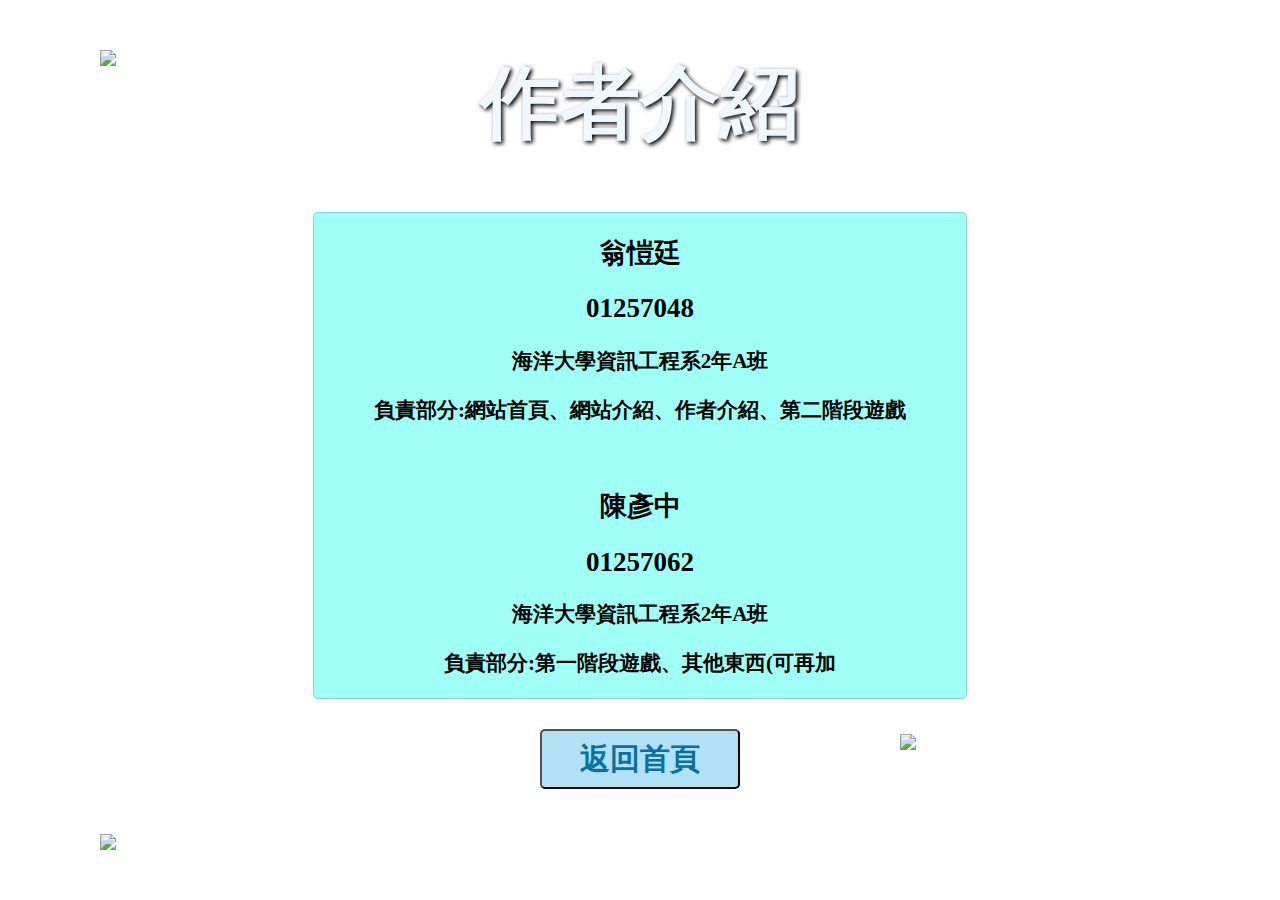
==== author_intro.html @ 5bc72a85 "Add files via upload" ====
<!DOCTYPE html>
<html lang="en">
<head>
    <meta charset="UTF-8">
    <meta name="viewport" content="width=device-width, initial-scale=1.0">
    <title>Author</title>
    <style>
        body {
            background-image: url("background/author_intro_background.jpg");
            background-size: cover;
        }
        h1 {
            color:aliceblue;
            text-shadow: 2px 2px 4px black;
            font-size: 80px;
            display: flex;
            justify-content: center;
            margin-top: 50px;
        }
        h2, h3 {
            display: flex;
            justify-content: center;
        }
        .word_container {   
            width: 50%;
            margin: 0 auto;
            border-radius: 5px;
            border: 1px solid skyblue;    
            background-color: rgb(159, 255, 247);
            font-size: large;
            font-weight: 500;
            padding-right: 10px;
            padding-left: 10px;
        }
        .container {
            display: flex;
            justify-content: center;
            padding: 30px;
        }
        button {
            font-size: 30px;
            font-weight: bold;
            color: rgb(7, 113, 161);
            background-color: rgb(176, 225, 245);
            border-radius: 5px;
            cursor: pointer;
            width: 200px;
            height: 60px;
        }
        .logo1 {
            position: absolute;
            bottom: 150px;
            right: 80px;
            width: 300px;
        }
        .logo2 {
            position: absolute;
            top: 50px;
            left: 100px;
            width: 200px;
        }
        .logo3 {
            position: absolute;
            bottom: 50px;
            left: 100px;
            width: 400px;
        }
    </style>
</head>
<body>
    <h1>作者介紹</h1>
    <div class="word_container">
        <h2>翁愷廷</h2>
        <h2>01257048</h2>
        <h3>海洋大學資訊工程系2年A班</h3>
        <h3>負責部分:網站首頁、網站介紹、作者介紹、第二階段遊戲</h3>
        <br>
        <h2>陳彥中</h2>
        <h2>01257062</h2>
        <h3>海洋大學資訊工程系2年A班</h3>
        <h3>負責部分:第一階段遊戲、其他東西(可再加</h3>
    </div>
    <div class="container">
        <button onclick="window.location.href='entrance.html';">返回首頁</button>
    </div>
    <img src="pokemon/pidgey.png" class="logo1">
    <img src="pokemon/pokeball.png" class="logo2">
    <img src="pokemon/charmander.png" class="logo3">
</body>
</html>
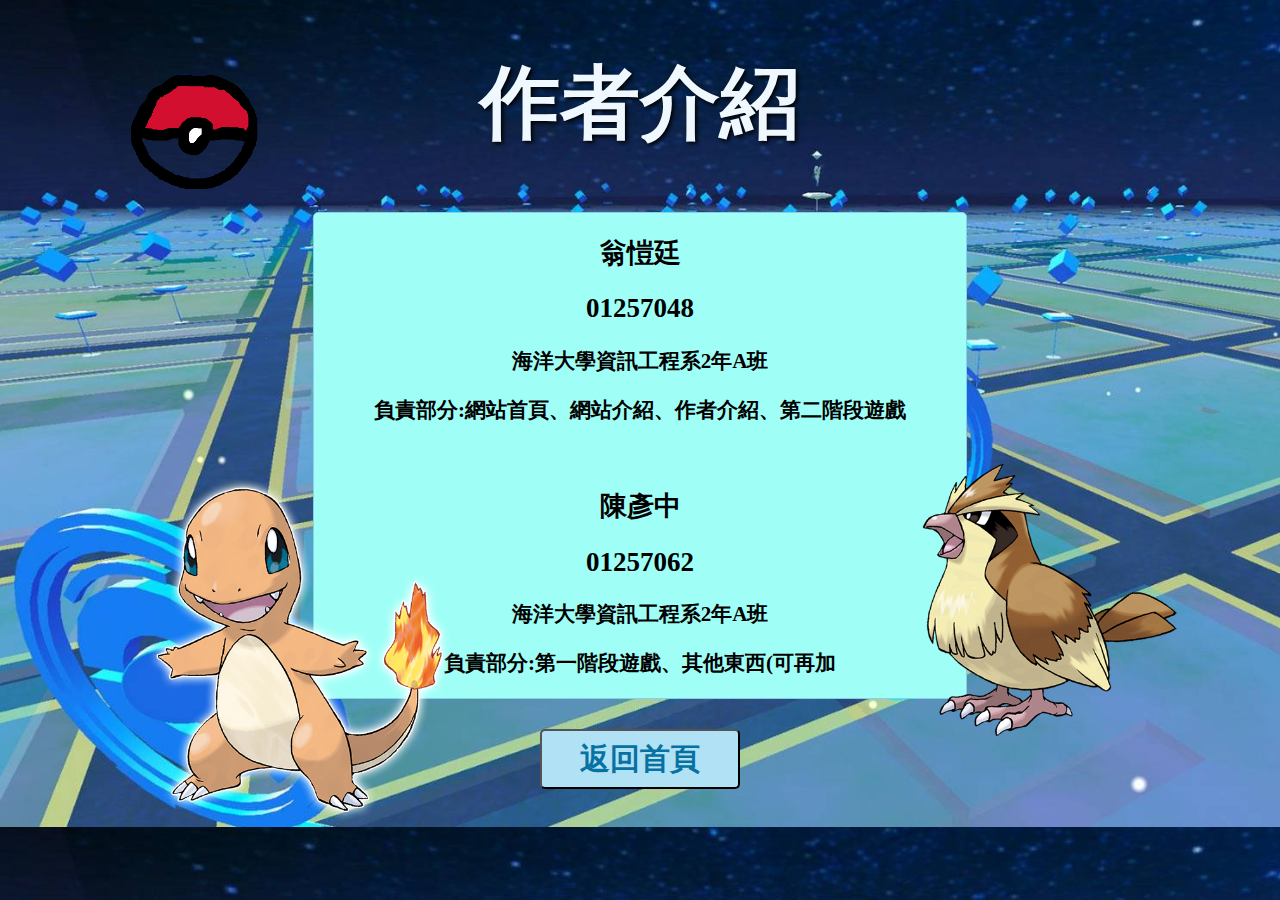
==== commit efc52145: "Update author_intro.html" ====
--- a/author_intro.html
+++ b/author_intro.html
@@ -6,7 +6,7 @@
     <title>Author</title>
     <style>
         body {
-            background-image: url("background/author_intro_background.jpg");
+            background-image: url("author_intro_background.jpg");
             background-size: cover;
         }
         h1 {
@@ -83,8 +83,8 @@
     <div class="container">
         <button onclick="window.location.href='entrance.html';">返回首頁</button>
     </div>
-    <img src="pokemon/pidgey.png" class="logo1">
-    <img src="pokemon/pokeball.png" class="logo2">
-    <img src="pokemon/charmander.png" class="logo3">
+    <img src="pidgey.png" class="logo1">
+    <img src="pokeball.png" class="logo2">
+    <img src="charmander.png" class="logo3">
 </body>
-</html>+</html>
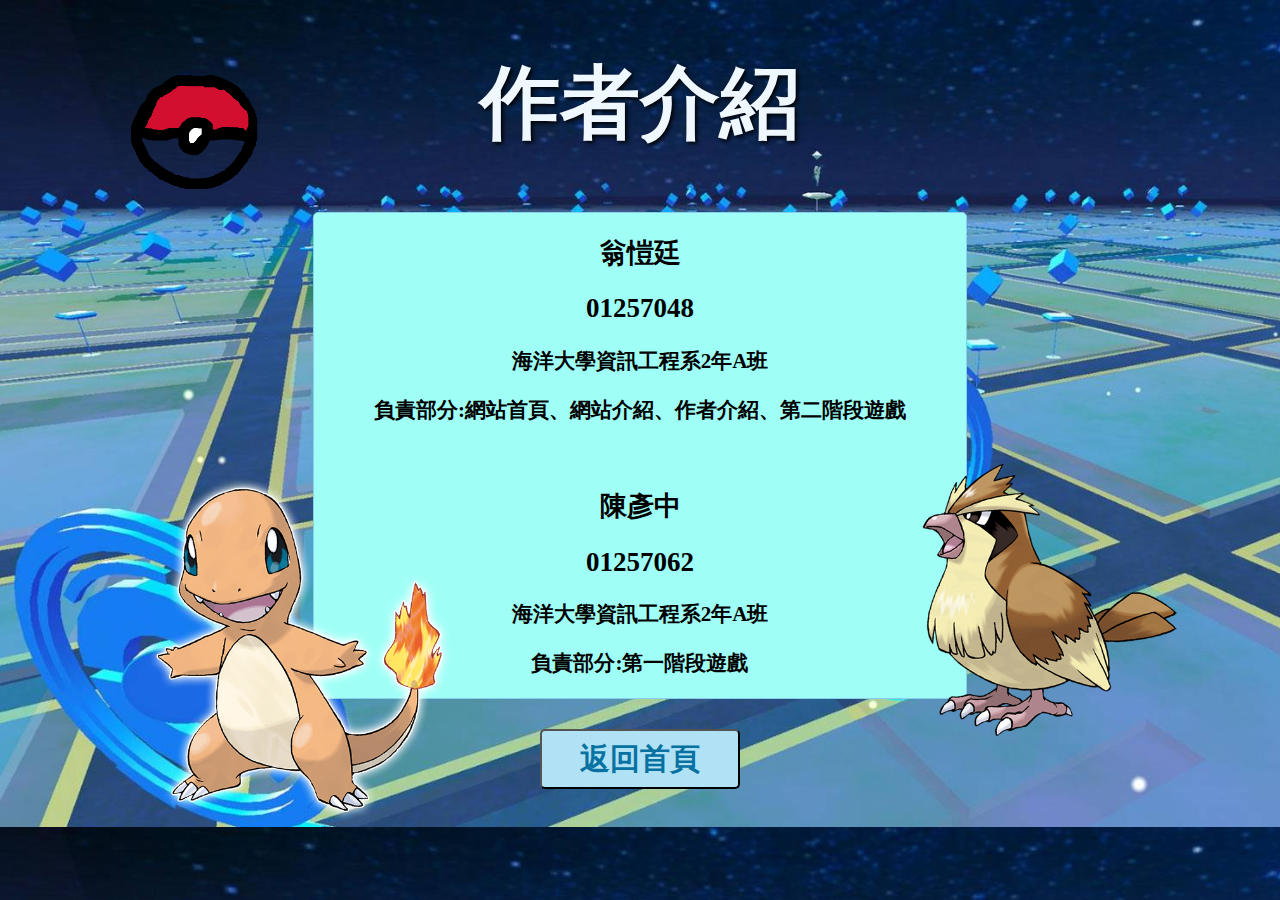
==== commit 452238cd: "Update author_intro.html" ====
--- a/author_intro.html
+++ b/author_intro.html
@@ -78,7 +78,7 @@
         <h2>陳彥中</h2>
         <h2>01257062</h2>
         <h3>海洋大學資訊工程系2年A班</h3>
-        <h3>負責部分:第一階段遊戲、其他東西(可再加</h3>
+        <h3>負責部分:第一階段遊戲</h3>
     </div>
     <div class="container">
         <button onclick="window.location.href='entrance.html';">返回首頁</button>
